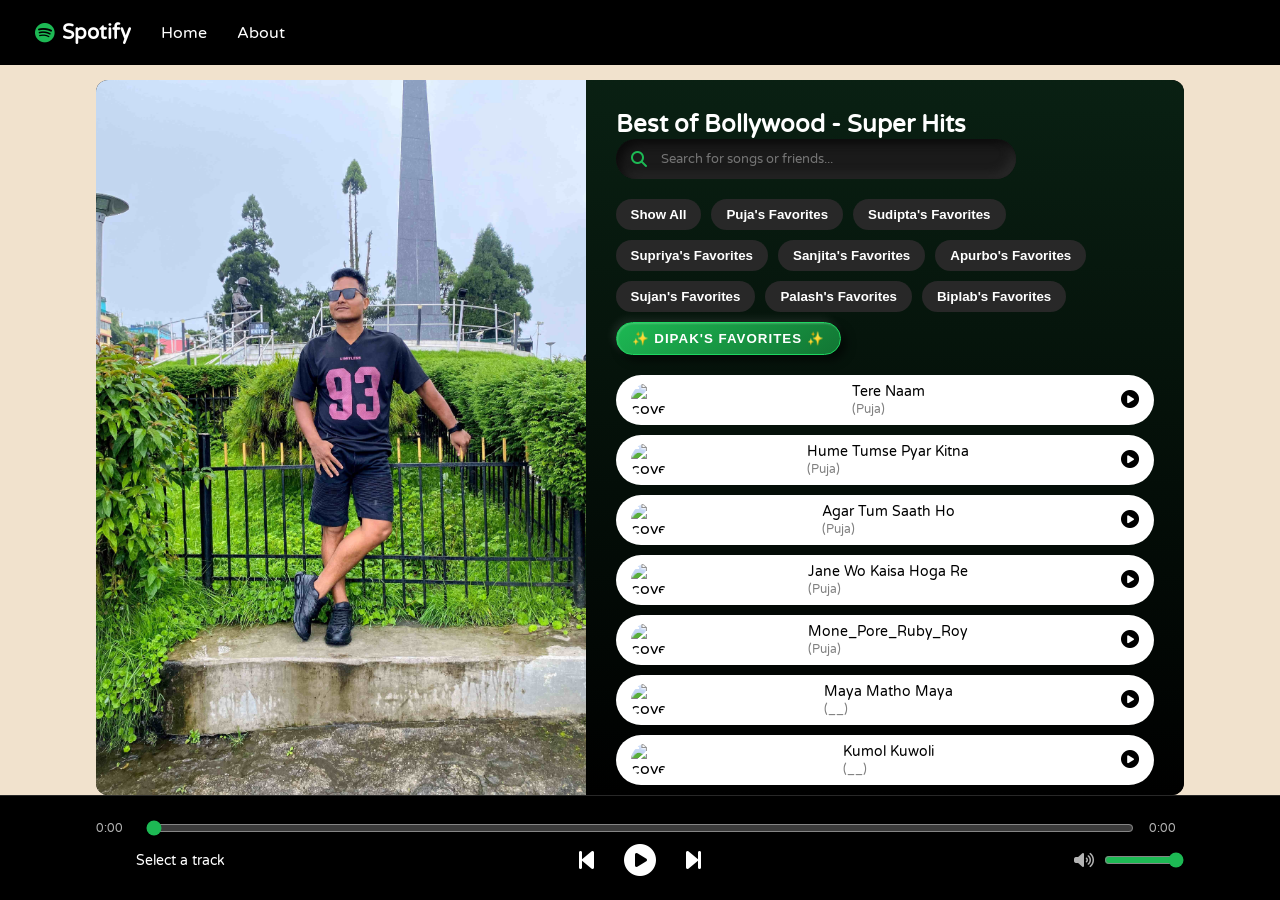
==== index.html @ b2c7acf1 "Add files via upload" ====
<!DOCTYPE html>
<html lang="en">

<head>
    <meta charset="UTF-8">
    <meta name="viewport" content="width=device-width, initial-scale=1.0">
    <title>Spotify Clone_2</title>
    <link rel="stylesheet" href="style.css">
    <link rel="stylesheet" href="https://cdnjs.cloudflare.com/ajax/libs/font-awesome/6.4.0/css/all.min.css">
    <style>
        /* A little style for your new buttons so they look nice */
        .friend-filters {
            margin-bottom: 20px;
            display: flex;
            gap: 10px;
            flex-wrap: wrap;
        }

        .friend-filters button {
            padding: 8px 15px;
            border-radius: 20px;
            border: none;
            background-color: #282828;
            color: white;
            cursor: pointer;
            font-weight: bold;
        }

        .friend-filters button:hover {
            background-color: #1DB954;
            color: black;
        }
    </style>
</head>

<body>

    <nav>
        <ul>
            <li class="brand"><i class="fa-brands fa-spotify" style="color: #1DB954; margin-right: 8px;"></i> Spotify
            </li>
            <li><a href="index.html">Home</a></li>
            <li><a href="about.html">About</a></li>
        </ul>
    </nav>

    <div class="container">
        <div class="songBanner"></div>

        <main class="songList">
            <h2>Best of Bollywood - Super Hits</h2>

            <div class="search-container">
                <input type="text" id="searchInput" placeholder="Search for songs or friends..."
                    onkeyup="searchSongs()">
                <i class="fa-solid fa-magnifying-glass search-icon"></i>
            </div>

            <div class="friend-filters">
                <button onclick="showFavorites('All')">Show All</button>
                <button onclick="showFavorites('Puja')">Puja's Favorites</button>
                <button onclick="showFavorites('Sudipta')">Sudipta's Favorites</button>
                <button onclick="showFavorites('Supriya')">Supriya's Favorites</button>
                <button onclick="showFavorites('Sanjita')">Sanjita's Favorites</button>
                <button onclick="showFavorites('Apurbo')">Apurbo's Favorites</button>
                <button onclick="showFavorites('Sujan')">Sujan's Favorites</button>
                <button onclick="showFavorites('Palash')">Palash's Favorites</button>
                <button onclick="showFavorites('Biplab')">Biplab's Favorites</button>
                <button onclick="showFavorites('Dipak')" class="my-favorites-btn">✨ Dipak's Favorites ✨</button>
            </div>

            <div class="songItemContainer"></div>
        </main>
    </div>

    <footer class="bottom">
        <div class="progress-container">
            <span id="currentTimeDisplay">0:00</span>
            <input type="range" id="myProgressBar" min="0" max="100" value="0">
            <span id="totalTimeDisplay">0:00</span>
        </div>

        <div class="player-interface-row">
            <div class="songInfo">
                <img src="playing.gif" id="gif" width="30px" alt="playing" style="opacity: 0;">
                <span id="masterSongName">Select a track</span>
            </div>

            <div class="icons">
                <i class="fa-solid fa-backward-step" id="previous"></i>
                <i class="fa-solid fa-circle-play" id="masterPlay"></i>
                <i class="fa-solid fa-forward-step" id="next"></i>
            </div>

            <div class="volume-container">
                <i class="fa-solid fa-volume-high" id="volumeIcon"></i>
                <input type="range" id="volumeSlider" min="0" max="100" value="100">
            </div>
        </div>
    </footer>

    <script src="script.js"></script>
</body>

</html>
---- style.css ----
@import url('https://fonts.googleapis.com/css2?family=Varela+Round&display=swap');

/* CRITICAL FIX: Ensures padding does not expand elements past 100% width */
* {
    margin: 0;
    padding: 0;
    box-sizing: border-box;
}

body {
    background-color: #f1e2cd;
    font-family: 'Varela Round', sans-serif;
    height: 100vh;
    width: 100vw;
    overflow: hidden; 
}

nav {
    background-color: black;
    color: white;
    width: 100%;
}

nav ul {
    display: flex;
    align-items: center;
    list-style-type: none;
    height: 65px;
    padding: 0 20px;
}

nav ul li {
    padding: 0 15px;
    font-size: 16px;
}

nav ul li.brand {
    display: flex;
    align-items: center;
    font-weight: bold;
    font-size: 20px;
}

nav ul li a {
    color: white;
    text-decoration: none;
    transition: color 0.2s ease-in-out;
}

nav ul li a:hover {
    color: #1db954; 
}

/* DESKTOP CONTAINER SYSTEM VIEW */
.container {
    height: calc(100vh - 185px); 
    background-color: black;
    color: white;
    display: flex;
    margin: 15px auto;
    width: 85%;
    border-radius: 12px;
    overflow: hidden;
}

.songList {
    width: 55%;
    padding: 30px;
    background: linear-gradient(180deg, rgba(11, 38, 22, 0.85) 0%, rgba(0, 0, 0, 0.98) 100%);
    backdrop-filter: blur(20px);
    overflow-y: auto; 
}

.songList::-webkit-scrollbar {
    width: 8px;
}
.songList::-webkit-scrollbar-track {
    background: transparent;
}
.songList::-webkit-scrollbar-thumb {
    background: #555;
    border-radius: 10px;
}

.songItemContainer {
    margin-top: 20px;
}

.songItem {
    height: 50px;
    display: flex;
    background-color: white;
    color: black;
    margin: 10px 0;
    justify-content: space-between;
    align-items: center;
    border-radius: 34px;
    padding: 0 15px;
    cursor: pointer;
    transition: transform 0.2s ease;
}

.songItem:hover {
    transform: scale(1.01);
}

.songItem img {
    width: 35px;
    height: 35px;
    border-radius: 50%;
    object-fit: cover;
}

.timestamp {
    display: flex;
    align-items: center;
    font-size: 14px;
}

.timestamp i {
    cursor: pointer;
    margin-left: 10px;
    font-size: 18px;
}

.songBanner {
    width: 45%;
    background-image: url('IMG_9934~2.jpg');
    background-size: cover;
    background-position: center;
    background-repeat: no-repeat;
}

/* FIX: Player HUD elements bound carefully inside screen margins */
.bottom {
    position: fixed;
    bottom: 0;
    left: 0;
    width: 100%;
    height: 105px;
    background-color: black;
    color: white;
    display: flex;
    justify-content: center;
    align-items: center;
    flex-direction: column;
    padding: 10px 20px;
    border-top: 1px solid #282828;
    z-index: 100;
}

.progress-container {
    display: flex;
    align-items: center;
    width: 85vw;
    gap: 15px;
    margin-bottom: 8px;
}

#myProgressBar {
    flex: 1;
    cursor: pointer;
    accent-color: #1DB954;
}

.progress-container span {
    color: #b3b3b3;
    font-size: 12px;
    min-width: 35px;
}

.player-interface-row {
    display: flex;
    width: 85vw;
    align-items: center;
    justify-content: space-between;
    position: relative;
}

.icons {
    display: flex;
    align-items: center;
    justify-content: center;
    flex: 1;
}

.icons i {
    cursor: pointer;
    margin: 0 15px;
    font-size: 24px;
    transition: color 0.2s ease-in-out;
}

#masterPlay {
    font-size: 32px;
}

.icons i:hover {
    color: #1db954;
}

.songInfo {
    display: flex;
    align-items: center;
    gap: 10px;
    width: 25%;
}

.songInfo img {
    opacity: 0;
    transition: opacity 0.3s ease-in;
}

.songInfo span {
    color: white;
    font-size: 14px;
    white-space: nowrap;
    overflow: hidden;
    text-overflow: ellipsis;
}

.volume-container {
    display: flex;
    align-items: center;
    gap: 10px;
    color: #b3b3b3;
    width: 25%;
    justify-content: flex-end;
}

#volumeSlider {
    cursor: pointer;
    accent-color: #1DB954;
    width: 80px;
}

/* =======================================================
   MOBILE SMARTPHONE LAYOUT ENGINE MODES (Max-Width 768px)
   ======================================================= */
@media (max-width: 768px) {
    body {
        overflow-y: auto; /* Allow layout scroll paths on mobile viewports */
    }

    .container {
        width: 95%; 
        flex-direction: column; /* Stack the image above your track list layout */
        height: auto;
        margin: 10px auto 120px auto; 
        border-radius: 8px;
    }

    /* THE FIX IS APPLIED HERE */
    .songBanner {
        width: 100%;
        height: 220px; /* Increased height slightly to show more of the body */
        background-position: top center; /* Keeps the top of the image (the head) visible */
    }

    .songList {
        width: 100%; 
        padding: 15px;
        height: 380px; /* Limits size to prevent overflow bugs */
    }

    .bottom {
        padding: 10px 15px;
    }

    .progress-container {
        width: 100%; /* Stretches seeker edge-to-edge on smartphone screen */
    }

    .player-interface-row {
        width: 100%;
    }

    /* Clean UI enhancement: Hide volume track control to save space on small screens */
    .volume-container {
        display: none; 
    }

    .songInfo {
        width: 50%;
    }
}

/* =========================================
   NEW: PREMIUM 3D SEARCH BAR & MY FAVORITES
   ========================================= */

.search-container {
    position: relative;
    margin-bottom: 20px;
    width: 100%;
    max-width: 400px;
}

#searchInput {
    width: 100%;
    padding: 12px 20px 12px 45px;
    border-radius: 30px;
    border: none;
    background: #1a1a1a;
    color: white;
    font-family: 'Varela Round', sans-serif;
    /* Inset shadow creates a 3D "carved into the screen" look */
    box-shadow: inset 5px 5px 10px #0b0b0b, 
                inset -5px -5px 10px #292929;
    outline: none;
    transition: all 0.3s ease;
}

#searchInput:focus {
    box-shadow: inset 5px 5px 10px #0b0b0b, 
                inset -5px -5px 10px #1DB954; /* Glows green when clicking */
}

.search-icon {
    position: absolute;
    left: 15px;
    top: 50%;
    transform: translateY(-50%);
    color: #1DB954;
    font-size: 16px;
}

/* Unique 3D Pop for "My Favorites" Button */
.my-favorites-btn {
    background: linear-gradient(145deg, #1DB954, #127533) !important;
    box-shadow: 5px 5px 10px rgba(0, 0, 0, 0.6),
                -3px -3px 8px rgba(255, 255, 255, 0.1),
                inset 1px 1px 2px rgba(255, 255, 255, 0.2) !important;
    color: #fff !important;
    border: 1px solid #1ed760 !important;
    text-transform: uppercase;
    letter-spacing: 1px;
    padding: 8px 15px;
    border-radius: 20px;
    font-weight: bold;
    cursor: pointer;
}

.my-favorites-btn:hover {
    background: linear-gradient(145deg, #20d45d, #1ed760) !important;
    transform: translateY(-4px) scale(1.05) !important;
    box-shadow: 0px 10px 20px rgba(29, 185, 84, 0.6),
                inset 2px 2px 5px rgba(255, 255, 255, 0.6) !important;
    color: black !important;
}
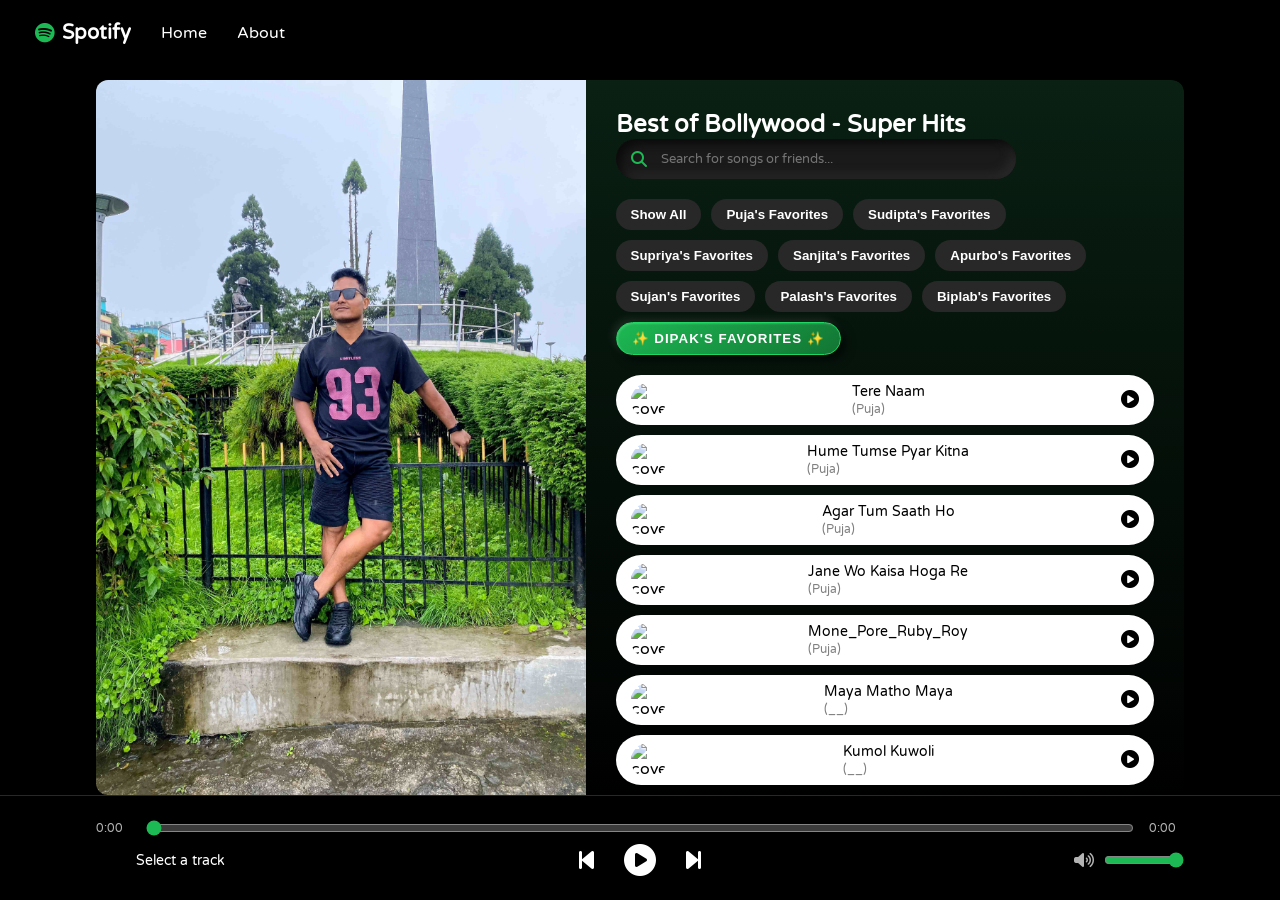
==== commit 84df171e: "Fix HTML formatting issues in index.html" ====
--- a/index.html
+++ b/index.html
@@ -36,11 +36,11 @@
 <body>
 
     <nav>
+        <nav>
         <ul>
-            <li class="brand"><i class="fa-brands fa-spotify" style="color: #1DB954; margin-right: 8px;"></i> Spotify
-            </li>
-            <li><a href="index.html">Home</a></li>
-            <li><a href="about.html">About</a></li>
+            <li class="brand"><i class="fa-brands fa-spotify" style="color: #1DB954; margin-right: 8px;"></i> Spotify</li>
+            <li><a href="./index.html">Home</a></li>
+            <li><a href="./about.html">About</a></li>
         </ul>
     </nav>
 
@@ -102,4 +102,4 @@
     <script src="script.js"></script>
 </body>
 
-</html>+</html>
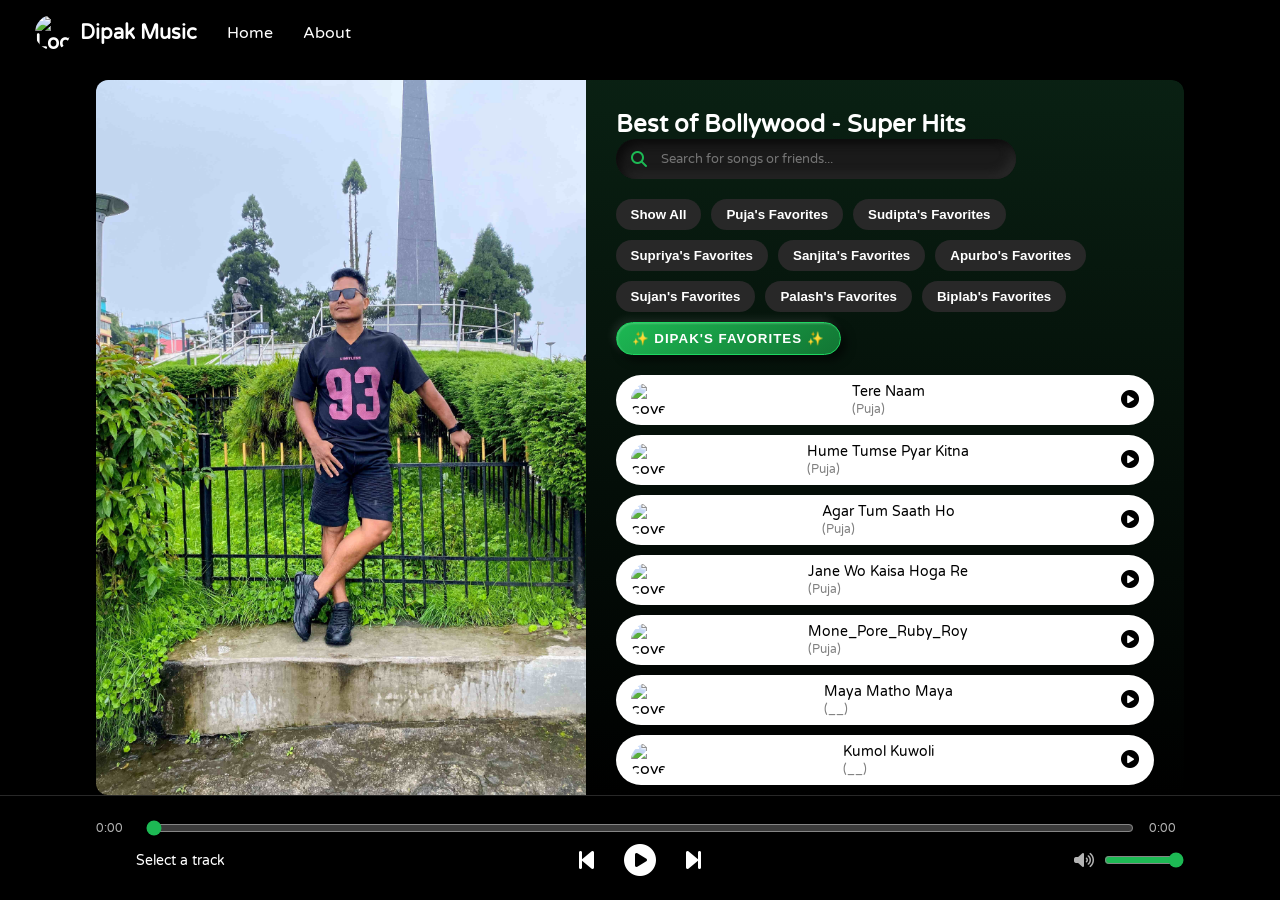
==== commit 1ef5bcbb: "Change brand name and add logo to navigation Updated navigation brand name and added logo image." ====
--- a/index.html
+++ b/index.html
@@ -38,7 +38,9 @@
     <nav>
         <nav>
         <ul>
-            <li class="brand"><i class="fa-brands fa-spotify" style="color: #1DB954; margin-right: 8px;"></i> Spotify</li>
+            <li class="brand">
+    <img src="dipak.png" alt="Logo" style="width: 35px; height: 35px; border-radius: 50%; margin-right: 10px; object-fit: cover;"> 
+    Dipak Music</li>
             <li><a href="./index.html">Home</a></li>
             <li><a href="./about.html">About</a></li>
         </ul>
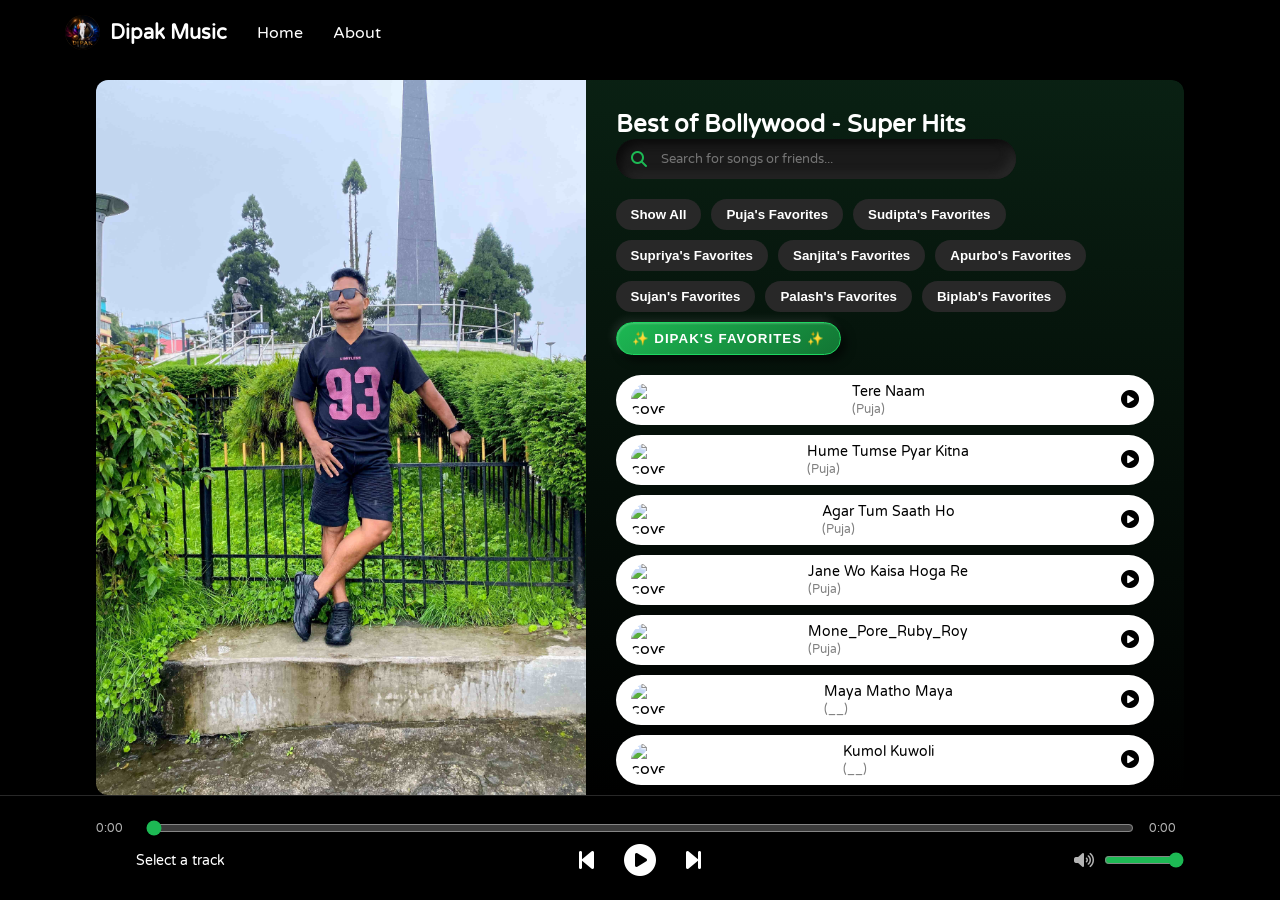
==== commit 1b337be7: "Fix HTML formatting and structure" ====
--- a/index.html
+++ b/index.html
@@ -39,7 +39,8 @@
         <nav>
         <ul>
             <li class="brand">
-    <img src="dipak.png" alt="Logo" style="width: 35px; height: 35px; border-radius: 50%; margin-right: 10px; object-fit: cover;"> 
+    <li class="brand">
+    <img src="Dipak.png" alt="Logo" style="width: 35px; height: 35px; border-radius: 50%; margin-right: 10px; object-fit: cover;"> 
     Dipak Music</li>
             <li><a href="./index.html">Home</a></li>
             <li><a href="./about.html">About</a></li>
